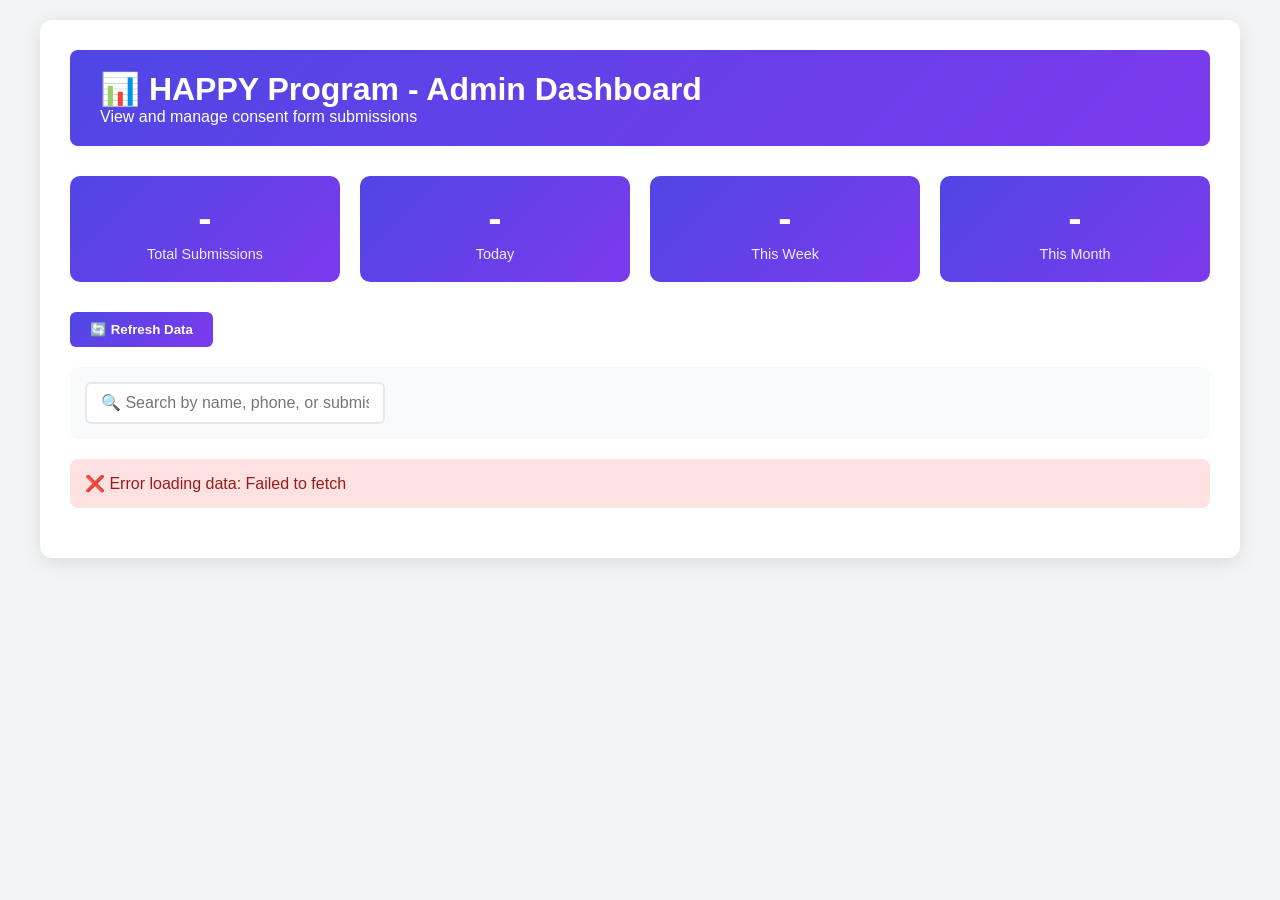
==== admin.html @ e745551a "Add admin dashboard HTML structure and styles" ====
<!DOCTYPE html>
<html lang="en">
<head>
  <meta charset="UTF-8">
  <meta name="viewport" content="width=device-width, initial-scale=1.0">
  <title>HAPPY Program - Admin Dashboard</title>
  <style>
    :root {
      --royal-blue: #4F46E5;
      --indigo-purple: #7C3AED;
      --gradient: linear-gradient(135deg, var(--royal-blue), var(--indigo-purple));
    }
    * { box-sizing: border-box; margin: 0; padding: 0; }
    body {
      font-family: -apple-system, BlinkMacSystemFont, 'Segoe UI', Roboto, sans-serif;
      background: #F3F4F6;
      padding: 20px;
    }
    .container {
      max-width: 1200px;
      margin: 0 auto;
      background: white;
      border-radius: 12px;
      box-shadow: 0 4px 20px rgba(0,0,0,0.1);
      padding: 30px;
    }
    .header {
      background: var(--gradient);
      color: white;
      padding: 20px 30px;
      border-radius: 8px;
      margin-bottom: 30px;
    }
    .stats {
      display: grid;
      grid-template-columns: repeat(auto-fit, minmax(200px, 1fr));
      gap: 20px;
      margin-bottom: 30px;
    }
    .stat-card {
      background: var(--gradient);
      color: white;
      padding: 20px;
      border-radius: 10px;
      text-align: center;
    }
    .stat-value {
      font-size: 2.5rem;
      font-weight: 700;
      margin-bottom: 5px;
    }
    .stat-label {
      font-size: 0.9rem;
      opacity: 0.9;
    }
    .filters {
      margin-bottom: 20px;
      padding: 15px;
      background: #F9FAFB;
      border-radius: 8px;
    }
    .filters input {
      padding: 10px 14px;
      border: 2px solid #E5E7EB;
      border-radius: 6px;
      font-size: 1rem;
      width: 300px;
      max-width: 100%;
    }
    table {
      width: 100%;
      border-collapse: collapse;
      margin-top: 20px;
    }
    th, td {
      padding: 12px;
      text-align: left;
      border-bottom: 1px solid #E5E7EB;
    }
    th {
      background: var(--gradient);
      color: white;
      font-weight: 600;
    }
    tr:hover {
      background: #F9FAFB;
    }
    .loading {
      text-align: center;
      padding: 40px;
      color: #6B7280;
    }
    .error {
      background: #FEE2E2;
      color: #991B1B;
      padding: 15px;
      border-radius: 8px;
      margin-bottom: 20px;
    }
    .refresh-btn {
      background: var(--gradient);
      color: white;
      border: none;
      padding: 10px 20px;
      border-radius: 6px;
      cursor: pointer;
      font-weight: 600;
      margin-bottom: 20px;
    }
    @media (max-width: 768px) {
      table { font-size: 0.85rem; }
      th, td { padding: 8px; }
      .filters input { width: 100%; }
    }
  </style>
</head>
<body>
  <div class="container">
    <div class="header">
      <h1>📊 HAPPY Program - Admin Dashboard</h1>
      <p>View and manage consent form submissions</p>
    </div>
    
    <div class="stats" id="stats">
      <div class="stat-card">
        <div class="stat-value" id="totalSubmissions">-</div>
        <div class="stat-label">Total Submissions</div>
      </div>
      <div class="stat-card">
        <div class="stat-value" id="todaySubmissions">-</div>
        <div class="stat-label">Today</div>
      </div>
      <div class="stat-card">
        <div class="stat-value" id="weekSubmissions">-</div>
        <div class="stat-label">This Week</div>
      </div>
      <div class="stat-card">
        <div class="stat-value" id="monthSubmissions">-</div>
        <div class="stat-label">This Month</div>
      </div>
    </div>
    
    <button class="refresh-btn" onclick="loadData()">🔄 Refresh Data</button>
    
    <div class="filters">
      <input type="text" id="searchInput" placeholder="🔍 Search by name, phone, or submission ID..." oninput="filterTable()">
    </div>
    
    <div id="content">
      <div class="loading">Loading data...</div>
    </div>
  </div>

  <script>
    const SCRIPT_URL = 'https://script.google.com/macros/s/AKfycbzjN1_lV0_aq9rEoROhJ275QPc1a6o7htxVhc8r4PyY0aXmJ-VNPxbiMi2WRLpo8zfeXA/exec';
    let allData = [];

    async function loadData() {
      try {
        // Load stats
        const statsRes = await fetch(`${SCRIPT_URL}?action=getStats`);
        const statsData = await statsRes.json();
        
        if (statsData.status === 'success') {
          document.getElementById('totalSubmissions').textContent = statsData.stats.total;
          document.getElementById('todaySubmissions').textContent = statsData.stats.today;
          document.getElementById('weekSubmissions').textContent = statsData.stats.thisWeek;
          document.getElementById('monthSubmissions').textContent = statsData.stats.thisMonth;
        }
        
        // Load submissions
        const res = await fetch(`${SCRIPT_URL}?action=getSubmissions`);
        const data = await res.json();
        
        if (data.status === 'success') {
          allData = data.data;
          renderTable(allData);
        } else {
          throw new Error(data.message);
        }
      } catch (err) {
        document.getElementById('content').innerHTML = `
          <div class="error">❌ Error loading data: ${err.message}</div>
        `;
      }
    }

    function renderTable(data) {
      if (data.length === 0) {
        document.getElementById('content').innerHTML = '<p style="text-align:center;padding:40px;color:#6B7280;">No submissions yet</p>';
        return;
      }
      
      const html = `
        <table>
          <thead>
            <tr>
              <th>Submission ID</th>
              <th>Timestamp</th>
              <th>Name</th>
              <th>Phone</th>
              <th>Email</th>
              <th>Consent</th>
              <th>Language</th>
            </tr>
          </thead>
          <tbody>
            ${data.map(row => `
              <tr>
                <td><strong>${row['Submission ID'] || 'N/A'}</strong></td>
                <td>${new Date(row['Timestamp']).toLocaleString()}</td>
                <td>${row['Full Name']}</td>
                <td>${row['Phone']}</td>
                <td>${row['Email'] || '-'}</td>
                <td>${row['Consent Given']}</td>
                <td>${row['Language'] || 'English'}</td>
              </tr>
            `).join('')}
          </tbody>
        </table>
      `;
      
      document.getElementById('content').innerHTML = html;
    }

    function filterTable() {
      const search = document.getElementById('searchInput').value.toLowerCase();
      const filtered = allData.filter(row => {
        return (
          (row['Full Name'] && row['Full Name'].toLowerCase().includes(search)) ||
          (row['Phone'] && row['Phone'].toLowerCase().includes(search)) ||
          (row['Submission ID'] && row['Submission ID'].toLowerCase().includes(search))
        );
      });
      renderTable(filtered);
    }

    // Load on page load
    loadData();
    
    // Auto-refresh every 60 seconds
    setInterval(loadData, 60000);
  </script>
</body>
</html>
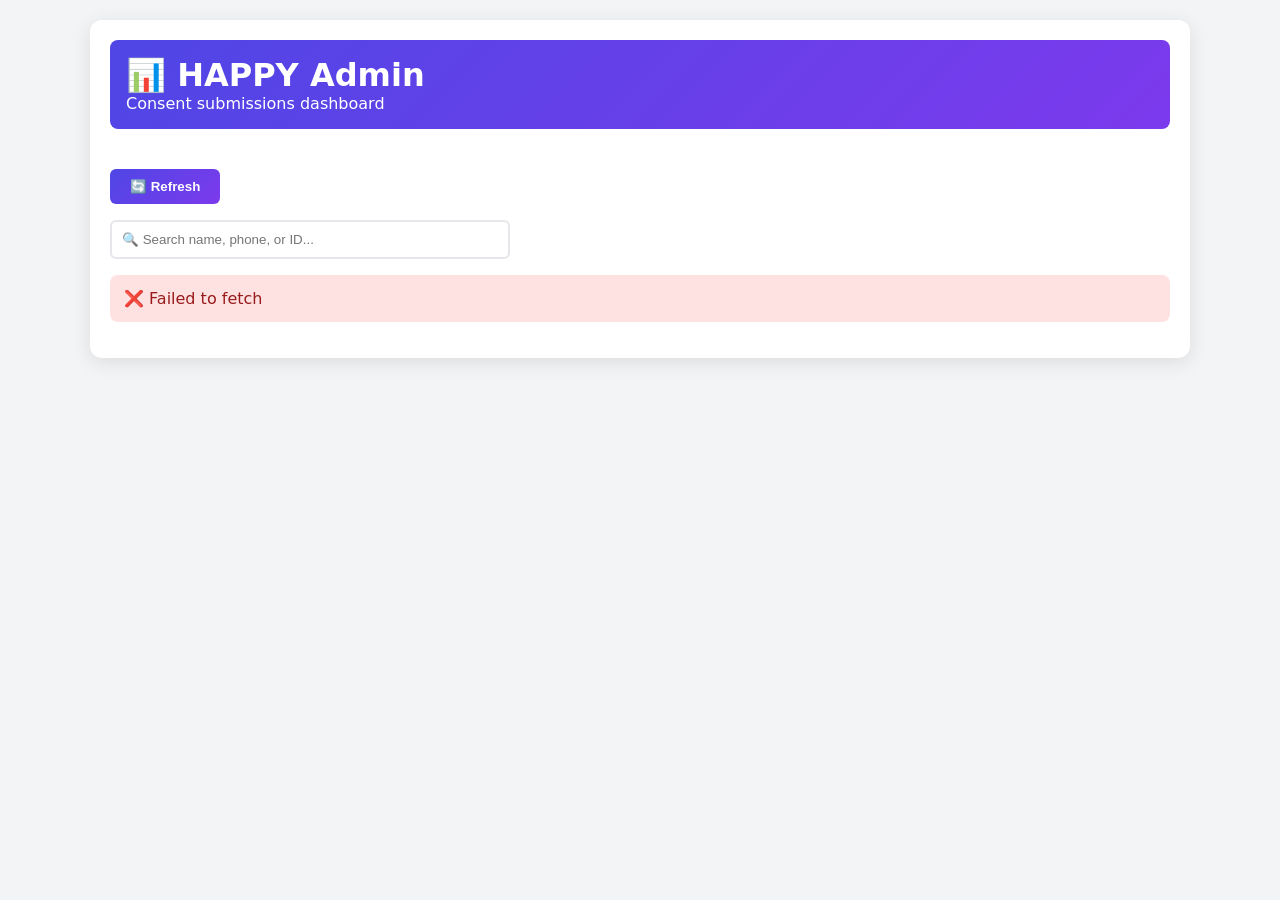
==== commit 85d8a5d6: "Refactor admin dashboard layout and functionality" ====
--- a/admin.html
+++ b/admin.html
@@ -3,243 +3,65 @@
 <head>
   <meta charset="UTF-8">
   <meta name="viewport" content="width=device-width, initial-scale=1.0">
-  <title>HAPPY Program - Admin Dashboard</title>
+  <title>HAPPY Admin Dashboard</title>
   <style>
-    :root {
-      --royal-blue: #4F46E5;
-      --indigo-purple: #7C3AED;
-      --gradient: linear-gradient(135deg, var(--royal-blue), var(--indigo-purple));
-    }
-    * { box-sizing: border-box; margin: 0; padding: 0; }
-    body {
-      font-family: -apple-system, BlinkMacSystemFont, 'Segoe UI', Roboto, sans-serif;
-      background: #F3F4F6;
-      padding: 20px;
-    }
-    .container {
-      max-width: 1200px;
-      margin: 0 auto;
-      background: white;
-      border-radius: 12px;
-      box-shadow: 0 4px 20px rgba(0,0,0,0.1);
-      padding: 30px;
-    }
-    .header {
-      background: var(--gradient);
-      color: white;
-      padding: 20px 30px;
-      border-radius: 8px;
-      margin-bottom: 30px;
-    }
-    .stats {
-      display: grid;
-      grid-template-columns: repeat(auto-fit, minmax(200px, 1fr));
-      gap: 20px;
-      margin-bottom: 30px;
-    }
-    .stat-card {
-      background: var(--gradient);
-      color: white;
-      padding: 20px;
-      border-radius: 10px;
-      text-align: center;
-    }
-    .stat-value {
-      font-size: 2.5rem;
-      font-weight: 700;
-      margin-bottom: 5px;
-    }
-    .stat-label {
-      font-size: 0.9rem;
-      opacity: 0.9;
-    }
-    .filters {
-      margin-bottom: 20px;
-      padding: 15px;
-      background: #F9FAFB;
-      border-radius: 8px;
-    }
-    .filters input {
-      padding: 10px 14px;
-      border: 2px solid #E5E7EB;
-      border-radius: 6px;
-      font-size: 1rem;
-      width: 300px;
-      max-width: 100%;
-    }
-    table {
-      width: 100%;
-      border-collapse: collapse;
-      margin-top: 20px;
-    }
-    th, td {
-      padding: 12px;
-      text-align: left;
-      border-bottom: 1px solid #E5E7EB;
-    }
-    th {
-      background: var(--gradient);
-      color: white;
-      font-weight: 600;
-    }
-    tr:hover {
-      background: #F9FAFB;
-    }
-    .loading {
-      text-align: center;
-      padding: 40px;
-      color: #6B7280;
-    }
-    .error {
-      background: #FEE2E2;
-      color: #991B1B;
-      padding: 15px;
-      border-radius: 8px;
-      margin-bottom: 20px;
-    }
-    .refresh-btn {
-      background: var(--gradient);
-      color: white;
-      border: none;
-      padding: 10px 20px;
-      border-radius: 6px;
-      cursor: pointer;
-      font-weight: 600;
-      margin-bottom: 20px;
-    }
-    @media (max-width: 768px) {
-      table { font-size: 0.85rem; }
-      th, td { padding: 8px; }
-      .filters input { width: 100%; }
-    }
+    :root{--g:linear-gradient(135deg,#4F46E5,#7C3AED)}
+    *{box-sizing:border-box;margin:0;padding:0}
+    body{font-family:system-ui,sans-serif;background:#F3F4F6;padding:20px}
+    .wrap{max-width:1100px;margin:0 auto;background:#fff;border-radius:12px;padding:20px;box-shadow:0 4px 20px rgba(0,0,0,.1)}
+    .head{background:var(--g);color:#fff;padding:16px;border-radius:8px;margin-bottom:20px}
+    .stats{display:grid;grid-template-columns:repeat(4,1fr);gap:12px;margin-bottom:20px}
+    .stat{background:var(--g);color:#fff;padding:14px;border-radius:8px;text-align:center}
+    .stat b{font-size:1.8rem}
+    .filters{margin-bottom:16px}
+    .filters input{padding:10px;border:2px solid #E5E7EB;border-radius:6px;width:100%;max-width:400px}
+    table{width:100%;border-collapse:collapse}
+    th,td{padding:10px;text-align:left;border-bottom:1px solid #E5E7EB}
+    th{background:var(--g);color:#fff;position:sticky;top:0}
+    tr:hover{background:#F9FAFB}
+    .loading{text-align:center;padding:40px;color:#6B7280}
+    .error{background:#FEE2E2;color:#991B1B;padding:14px;border-radius:8px;margin-bottom:16px}
+    .refresh{background:var(--g);color:#fff;border:none;padding:10px 20px;border-radius:6px;cursor:pointer;font-weight:600;margin-bottom:16px}
+    @media(max-width:768px){table{font-size:.85rem}th,td{padding:8px}.stats{grid-template-columns:repeat(2,1fr)}}
   </style>
 </head>
 <body>
-  <div class="container">
-    <div class="header">
-      <h1>📊 HAPPY Program - Admin Dashboard</h1>
-      <p>View and manage consent form submissions</p>
-    </div>
-    
-    <div class="stats" id="stats">
-      <div class="stat-card">
-        <div class="stat-value" id="totalSubmissions">-</div>
-        <div class="stat-label">Total Submissions</div>
-      </div>
-      <div class="stat-card">
-        <div class="stat-value" id="todaySubmissions">-</div>
-        <div class="stat-label">Today</div>
-      </div>
-      <div class="stat-card">
-        <div class="stat-value" id="weekSubmissions">-</div>
-        <div class="stat-label">This Week</div>
-      </div>
-      <div class="stat-card">
-        <div class="stat-value" id="monthSubmissions">-</div>
-        <div class="stat-label">This Month</div>
-      </div>
-    </div>
-    
-    <button class="refresh-btn" onclick="loadData()">🔄 Refresh Data</button>
-    
-    <div class="filters">
-      <input type="text" id="searchInput" placeholder="🔍 Search by name, phone, or submission ID..." oninput="filterTable()">
-    </div>
-    
-    <div id="content">
-      <div class="loading">Loading data...</div>
-    </div>
+  <div class="wrap">
+    <div class="head"><h1>📊 HAPPY Admin</h1><p>Consent submissions dashboard</p></div>
+    <div class="stats" id="stats"></div>
+    <button class="refresh" onclick="load()">🔄 Refresh</button>
+    <div class="filters"><input type="text" id="q" placeholder="🔍 Search name, phone, or ID..." oninput="filter()"></div>
+    <div id="out"></div>
   </div>
-
   <script>
-    const SCRIPT_URL = 'https://script.google.com/macros/s/AKfycbzjN1_lV0_aq9rEoROhJ275QPc1a6o7htxVhc8r4PyY0aXmJ-VNPxbiMi2WRLpo8zfeXA/exec';
-    let allData = [];
-
-    async function loadData() {
-      try {
-        // Load stats
-        const statsRes = await fetch(`${SCRIPT_URL}?action=getStats`);
-        const statsData = await statsRes.json();
-        
-        if (statsData.status === 'success') {
-          document.getElementById('totalSubmissions').textContent = statsData.stats.total;
-          document.getElementById('todaySubmissions').textContent = statsData.stats.today;
-          document.getElementById('weekSubmissions').textContent = statsData.stats.thisWeek;
-          document.getElementById('monthSubmissions').textContent = statsData.stats.thisMonth;
+    const API='https://script.google.com/macros/s/1yV1Y3YtsFFIZSYgV1pYh4YbVzXVhCVn8Fq7A6T_8j1_Gb5kTj6a8I5Fw/exec';
+    let data=[];
+    async function load(){
+      try{
+        const s=await fetch(API+'?action=getStats').then(r=>r.json());
+        if(s.status==='success'){
+          document.getElementById('stats').innerHTML=`
+            <div class="stat"><b>${s.stats.total}</b><div>Total</div></div>
+            <div class="stat"><b>${s.stats.today}</b><div>Today</div></div>
+            <div class="stat"><b>${s.stats.week}</b><div>Week</div></div>
+            <div class="stat"><b>${s.stats.month}</b><div>Month</div></div>`;
         }
-        
-        // Load submissions
-        const res = await fetch(`${SCRIPT_URL}?action=getSubmissions`);
-        const data = await res.json();
-        
-        if (data.status === 'success') {
-          allData = data.data;
-          renderTable(allData);
-        } else {
-          throw new Error(data.message);
-        }
-      } catch (err) {
-        document.getElementById('content').innerHTML = `
-          <div class="error">❌ Error loading data: ${err.message}</div>
-        `;
-      }
+        const r=await fetch(API+'?action=getSubmissions').then(r=>r.json());
+        if(r.status==='success'){data=r.data;render(data);}
+      }catch(e){document.getElementById('out').innerHTML=`<p class="error">❌ ${e.message}</p>`;}
     }
-
-    function renderTable(data) {
-      if (data.length === 0) {
-        document.getElementById('content').innerHTML = '<p style="text-align:center;padding:40px;color:#6B7280;">No submissions yet</p>';
-        return;
-      }
-      
-      const html = `
-        <table>
-          <thead>
-            <tr>
-              <th>Submission ID</th>
-              <th>Timestamp</th>
-              <th>Name</th>
-              <th>Phone</th>
-              <th>Email</th>
-              <th>Consent</th>
-              <th>Language</th>
-            </tr>
-          </thead>
-          <tbody>
-            ${data.map(row => `
-              <tr>
-                <td><strong>${row['Submission ID'] || 'N/A'}</strong></td>
-                <td>${new Date(row['Timestamp']).toLocaleString()}</td>
-                <td>${row['Full Name']}</td>
-                <td>${row['Phone']}</td>
-                <td>${row['Email'] || '-'}</td>
-                <td>${row['Consent Given']}</td>
-                <td>${row['Language'] || 'English'}</td>
-              </tr>
-            `).join('')}
-          </tbody>
-        </table>
-      `;
-      
-      document.getElementById('content').innerHTML = html;
+    function render(rows){
+      if(!rows.length){document.getElementById('out').innerHTML='<p class="loading">No submissions yet</p>';return;}
+      document.getElementById('out').innerHTML=`<table><thead><tr><th>ID</th><th>Time</th><th>Name</th><th>Phone</th><th>Email</th><th>Consent</th></tr></thead><tbody>
+        ${rows.map(r=>`<tr><td><b>${r['Submission ID']}</b></td><td>${new Date(r['Timestamp']).toLocaleString()}</td><td>${r['Full Name']}</td><td>${r['Phone']}</td><td>${r['Email']||'-'}</td><td>${r['Consent']}</td></tr>`).join('')}
+      </tbody></table>`;
     }
-
-    function filterTable() {
-      const search = document.getElementById('searchInput').value.toLowerCase();
-      const filtered = allData.filter(row => {
-        return (
-          (row['Full Name'] && row['Full Name'].toLowerCase().includes(search)) ||
-          (row['Phone'] && row['Phone'].toLowerCase().includes(search)) ||
-          (row['Submission ID'] && row['Submission ID'].toLowerCase().includes(search))
-        );
-      });
-      renderTable(filtered);
+    function filter(){
+      const q=document.getElementById('q').value.toLowerCase();
+      render(data.filter(r=>Object.values(r).some(v=>String(v).toLowerCase().includes(q))));
     }
-
-    // Load on page load
-    loadData();
-    
-    // Auto-refresh every 60 seconds
-    setInterval(loadData, 60000);
+    load();
+    setInterval(load,60000);
   </script>
 </body>
 </html>
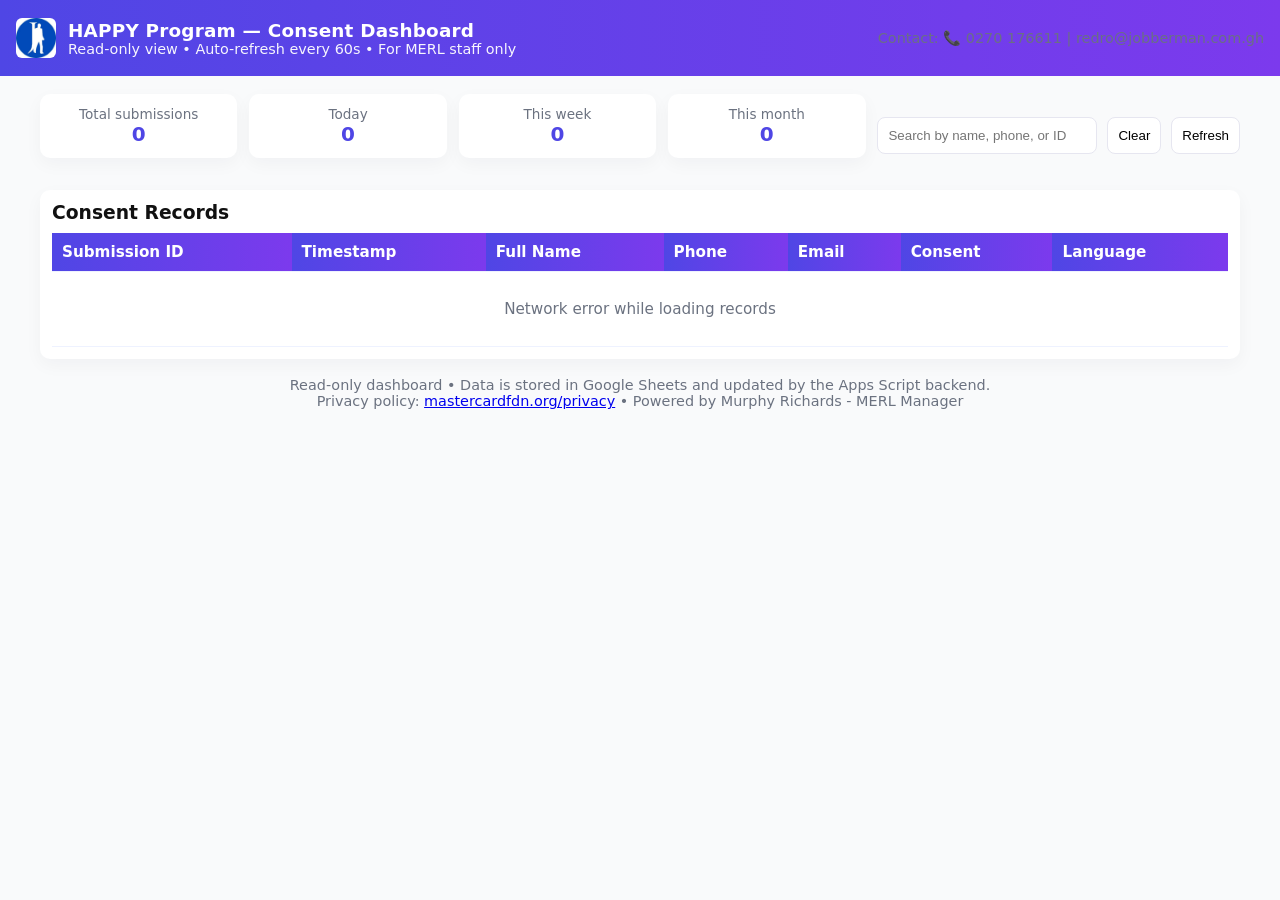
==== commit fbc258f5: "Revamp admin dashboard layout and metadata Updated the admin dashboard HTML structure and styles, in" ====
--- a/admin.html
+++ b/admin.html
@@ -1,67 +1,279 @@
 <!DOCTYPE html>
 <html lang="en">
 <head>
-  <meta charset="UTF-8">
-  <meta name="viewport" content="width=device-width, initial-scale=1.0">
-  <title>HAPPY Admin Dashboard</title>
+  <meta charset="utf-8" />
+  <title>HAPPY Program Consent Dashboard</title>
+  <meta name="viewport" content="width=device-width,initial-scale=1" />
+  <meta name="description" content="MERL dashboard for viewing HAPPY Program consent records" />
   <style>
-    :root{--g:linear-gradient(135deg,#4F46E5,#7C3AED)}
-    *{box-sizing:border-box;margin:0;padding:0}
-    body{font-family:system-ui,sans-serif;background:#F3F4F6;padding:20px}
-    .wrap{max-width:1100px;margin:0 auto;background:#fff;border-radius:12px;padding:20px;box-shadow:0 4px 20px rgba(0,0,0,.1)}
-    .head{background:var(--g);color:#fff;padding:16px;border-radius:8px;margin-bottom:20px}
-    .stats{display:grid;grid-template-columns:repeat(4,1fr);gap:12px;margin-bottom:20px}
-    .stat{background:var(--g);color:#fff;padding:14px;border-radius:8px;text-align:center}
-    .stat b{font-size:1.8rem}
-    .filters{margin-bottom:16px}
-    .filters input{padding:10px;border:2px solid #E5E7EB;border-radius:6px;width:100%;max-width:400px}
-    table{width:100%;border-collapse:collapse}
-    th,td{padding:10px;text-align:left;border-bottom:1px solid #E5E7EB}
-    th{background:var(--g);color:#fff;position:sticky;top:0}
-    tr:hover{background:#F9FAFB}
-    .loading{text-align:center;padding:40px;color:#6B7280}
-    .error{background:#FEE2E2;color:#991B1B;padding:14px;border-radius:8px;margin-bottom:16px}
-    .refresh{background:var(--g);color:#fff;border:none;padding:10px 20px;border-radius:6px;cursor:pointer;font-weight:600;margin-bottom:16px}
-    @media(max-width:768px){table{font-size:.85rem}th,td{padding:8px}.stats{grid-template-columns:repeat(2,1fr)}}
+    :root{
+      --brand-1:#4F46E5;
+      --brand-2:#7C3AED;
+      --bg:#f9fafb;
+      --card:#ffffff;
+      --muted:#6b7280;
+      --radius:10px;
+      --gap:12px;
+      --max-width:1200px;
+    }
+    html,body{height:100%;margin:0;font-family:Inter,system-ui,-apple-system,Segoe UI,Roboto,"Helvetica Neue",Arial;color:#111;background:var(--bg);}
+    header{background:linear-gradient(90deg,var(--brand-1),var(--brand-2));color:#fff;padding:18px 16px;display:flex;align-items:center;gap:12px;flex-wrap:wrap;justify-content:space-between}
+    header h1{margin:0;font-size:1.15rem;letter-spacing:0.2px}
+    header .meta{font-size:0.9rem;opacity:0.95}
+    main{max-width:var(--max-width);margin:18px auto;padding:0 16px}
+    .top-row{display:flex;gap:var(--gap);flex-wrap:wrap;align-items:center;margin-bottom:14px}
+    .stats{display:flex;gap:12px;width:100%;flex-wrap:wrap}
+    .stat{flex:1;min-width:140px;background:var(--card);padding:14px;border-radius:var(--radius);box-shadow:0 6px 18px rgba(15,23,42,0.06);text-align:center}
+    .stat h2{margin:0;font-size:1.25rem;color:var(--brand-1)}
+    .controls{display:flex;gap:10px;align-items:center}
+    #search{padding:10px;border-radius:8px;border:1px solid #e6e6f0;min-width:220px}
+    #refreshBtn, #clearFilter{background:#fff;border:1px solid #e6e6f0;padding:10px;border-radius:8px;cursor:pointer}
+    .card{background:var(--card);border-radius:var(--radius);padding:12px;box-shadow:0 6px 18px rgba(15,23,42,0.04);margin-bottom:18px}
+    table{width:100%;border-collapse:collapse;font-size:0.95rem}
+    thead th{background:linear-gradient(90deg,var(--brand-1),var(--brand-2));color:#fff;padding:10px;text-align:left;position:sticky;top:0}
+    th,td{padding:10px;border-bottom:1px solid #eef2ff}
+    tbody tr:hover{background:#fbfbff}
+    .small{font-size:0.85rem;color:var(--muted)}
+    .pill{display:inline-block;padding:6px 10px;border-radius:999px;background:#eef2ff;color:var(--brand-1);font-weight:600}
+    .empty{padding:28px;text-align:center;color:var(--muted)}
+    .footer{max-width:var(--max-width);margin:18px auto;padding:0 16px;color:var(--muted);font-size:0.9rem;text-align:center}
+    @media (max-width:720px){
+      thead th, td{font-size:0.85rem;padding:8px}
+      header{padding:12px}
+      .stat h2{font-size:1rem}
+      #search{min-width:140px}
+    }
   </style>
 </head>
 <body>
-  <div class="wrap">
-    <div class="head"><h1>📊 HAPPY Admin</h1><p>Consent submissions dashboard</p></div>
-    <div class="stats" id="stats"></div>
-    <button class="refresh" onclick="load()">🔄 Refresh</button>
-    <div class="filters"><input type="text" id="q" placeholder="🔍 Search name, phone, or ID..." oninput="filter()"></div>
-    <div id="out"></div>
+  <header>
+    <div style="display:flex;align-items:center;gap:12px">
+      <img src="icon-192.png" alt="Jobberman Ghana" style="height:40px;width:40px;border-radius:6px;object-fit:cover" onerror="this.style.display='none'">
+      <div>
+        <h1>HAPPY Program — Consent Dashboard</h1>
+        <div class="meta">Read-only view • Auto-refresh every 60s • For MERL staff only</div>
+      </div>
+    </div>
+
+    <div style="display:flex;gap:10px;align-items:center">
+      <div class="meta small">Contact: 📞 0270 176611 | redro@jobberman.com.gh</div>
+    </div>
+  </header>
+
+  <main>
+    <div class="top-row">
+      <div class="stats" aria-hidden="false" style="flex:1">
+        <div class="stat card" title="Total submissions">
+          <div class="small">Total submissions</div>
+          <h2 id="total">0</h2>
+        </div>
+        <div class="stat card" title="Submitted today">
+          <div class="small">Today</div>
+          <h2 id="today">0</h2>
+        </div>
+        <div class="stat card" title="Submitted this week">
+          <div class="small">This week</div>
+          <h2 id="week">0</h2>
+        </div>
+        <div class="stat card" title="Submitted this month">
+          <div class="small">This month</div>
+          <h2 id="month">0</h2>
+        </div>
+      </div>
+
+      <div class="controls" style="margin-left:auto">
+        <input id="search" type="search" placeholder="Search by name, phone, or ID" aria-label="Search records">
+        <button id="clearFilter" title="Clear search">Clear</button>
+        <button id="refreshBtn" title="Refresh now">Refresh</button>
+      </div>
+    </div>
+
+    <section class="card" aria-labelledby="recordsHeading">
+      <h3 id="recordsHeading" style="margin:0 0 10px 0">Consent Records</h3>
+      <div id="tableWrap" style="overflow:auto;max-height:60vh">
+        <table id="recordsTable" role="table" aria-describedby="recordsHeading">
+          <thead>
+            <tr>
+              <th data-key="Submission ID">Submission ID</th>
+              <th data-key="Timestamp">Timestamp</th>
+              <th data-key="Full Name">Full Name</th>
+              <th data-key="Phone">Phone</th>
+              <th data-key="Email">Email</th>
+              <th data-key="Consent">Consent</th>
+              <th data-key="Language">Language</th>
+            </tr>
+          </thead>
+          <tbody id="recordsBody">
+            <tr><td colspan="7" class="empty">Loading records…</td></tr>
+          </tbody>
+        </table>
+      </div>
+    </section>
+  </main>
+
+  <div class="footer">
+    Read-only dashboard • Data is stored in Google Sheets and updated by the Apps Script backend.<br>
+    Privacy policy: <a href="https://mastercardfdn.org/privacy" target="_blank" rel="noopener">mastercardfdn.org/privacy</a> • Powered by Murphy Richards - MERL Manager
   </div>
+
   <script>
-    const API='https://script.google.com/macros/s/1yV1Y3YtsFFIZSYgV1pYh4YbVzXVhCVn8Fq7A6T_8j1_Gb5kTj6a8I5Fw/exec';
-    let data=[];
-    async function load(){
-      try{
-        const s=await fetch(API+'?action=getStats').then(r=>r.json());
-        if(s.status==='success'){
-          document.getElementById('stats').innerHTML=`
-            <div class="stat"><b>${s.stats.total}</b><div>Total</div></div>
-            <div class="stat"><b>${s.stats.today}</b><div>Today</div></div>
-            <div class="stat"><b>${s.stats.week}</b><div>Week</div></div>
-            <div class="stat"><b>${s.stats.month}</b><div>Month</div></div>`;
+    // Configuration
+    const BACKEND_BASE = 'https://script.google.com/macros/s/1yV1Y3YtsFFIZSYgV1pYh4YbVzXVhCVn8Fq7A6T_8j1_Gb5kTj6a8I5Fw/exec';
+    const REFRESH_INTERVAL_MS = 60_000;
+
+    // State
+    let submissions = [];
+    let refreshTimer = null;
+
+    // Elements
+    const totalEl = document.getElementById('total');
+    const todayEl = document.getElementById('today');
+    const weekEl = document.getElementById('week');
+    const monthEl = document.getElementById('month');
+    const recordsBody = document.getElementById('recordsBody');
+    const searchInput = document.getElementById('search');
+    const refreshBtn = document.getElementById('refreshBtn');
+    const clearFilterBtn = document.getElementById('clearFilter');
+
+    // Fetch stats and submissions
+    async function fetchStats() {
+      try {
+        const res = await fetch(`${BACKEND_BASE}?action=getStats`, {cache:'no-store'});
+        if (!res.ok) throw new Error('Failed to fetch stats');
+        const json = await res.json();
+        if (json.status === 'success' && json.stats) {
+          totalEl.textContent = json.stats.total ?? 0;
+          todayEl.textContent = json.stats.today ?? 0;
+          weekEl.textContent = json.stats.week ?? 0;
+          monthEl.textContent = json.stats.month ?? 0;
         }
-        const r=await fetch(API+'?action=getSubmissions').then(r=>r.json());
-        if(r.status==='success'){data=r.data;render(data);}
-      }catch(e){document.getElementById('out').innerHTML=`<p class="error">❌ ${e.message}</p>`;}
-    }
-    function render(rows){
-      if(!rows.length){document.getElementById('out').innerHTML='<p class="loading">No submissions yet</p>';return;}
-      document.getElementById('out').innerHTML=`<table><thead><tr><th>ID</th><th>Time</th><th>Name</th><th>Phone</th><th>Email</th><th>Consent</th></tr></thead><tbody>
-        ${rows.map(r=>`<tr><td><b>${r['Submission ID']}</b></td><td>${new Date(r['Timestamp']).toLocaleString()}</td><td>${r['Full Name']}</td><td>${r['Phone']}</td><td>${r['Email']||'-'}</td><td>${r['Consent']}</td></tr>`).join('')}
-      </tbody></table>`;
-    }
-    function filter(){
-      const q=document.getElementById('q').value.toLowerCase();
-      render(data.filter(r=>Object.values(r).some(v=>String(v).toLowerCase().includes(q))));
-    }
-    load();
-    setInterval(load,60000);
+      } catch (err) {
+        console.warn('Stats error', err);
+      }
+    }
+
+    async function fetchSubmissions() {
+      try {
+        const res = await fetch(`${BACKEND_BASE}?action=getSubmissions`, {cache:'no-store'});
+        if (!res.ok) throw new Error('Failed to fetch submissions');
+        const json = await res.json();
+        if (json.status === 'success' && Array.isArray(json.data)) {
+          submissions = json.data.map(normalizeRow);
+          renderTable(submissions);
+        } else {
+          renderEmpty('No records found');
+        }
+      } catch (err) {
+        console.error('Submissions fetch error', err);
+        renderEmpty('Network error while loading records');
+      }
+    }
+
+    // Normalize row object keys to expected columns
+    function normalizeRow(row) {
+      // Some deployments store headers exactly as in the sheet; handle both string keys and index-based rows
+      // Expected header names: Submission ID, Timestamp, Full Name, Phone, Email, Consent, Language, Program, Signature URL
+      const normalized = {
+        id: row['Submission ID'] ?? row['SubmissionId'] ?? row['SubmissionID'] ?? row['Submission Id'] ?? row['SubmissionID'] ?? row['SubmissionID'] ?? row[0] ?? '',
+        timestamp: row['Timestamp'] ?? row[1] ?? '',
+        name: row['Full Name'] ?? row['FullName'] ?? row['Name'] ?? row[2] ?? '',
+        phone: row['Phone'] ?? row[3] ?? '',
+        email: row['Email'] ?? row[4] ?? '',
+        consent: row['Consent'] ?? row[5] ?? '',
+        language: row['Language'] ?? row[6] ?? ''
+      };
+      // Ensure timestamp is readable
+      try {
+        const d = new Date(normalized.timestamp);
+        normalized.timestamp = isNaN(d.getTime()) ? String(normalized.timestamp) : d.toLocaleString();
+      } catch (e) { /* keep original */ }
+      return normalized;
+    }
+
+    // Render table with optional filter
+    function renderTable(data) {
+      const q = (searchInput.value || '').trim().toLowerCase();
+      const filtered = q ? data.filter(r => {
+        return (r.name || '').toLowerCase().includes(q) ||
+               (r.phone || '').toLowerCase().includes(q) ||
+               (r.id || '').toLowerCase().includes(q);
+      }) : data;
+
+      if (!filtered.length) {
+        renderEmpty('No matching records');
+        return;
+      }
+
+      // Build rows
+      const rows = filtered.map(r => {
+        return `<tr>
+          <td><span class="pill">${escapeHtml(r.id)}</span></td>
+          <td class="small">${escapeHtml(r.timestamp)}</td>
+          <td>${escapeHtml(r.name)}</td>
+          <td>${escapeHtml(r.phone)}</td>
+          <td>${escapeHtml(r.email)}</td>
+          <td>${escapeHtml(r.consent)}</td>
+          <td>${escapeHtml(r.language)}</td>
+        </tr>`;
+      }).join('');
+      recordsBody.innerHTML = rows;
+    }
+
+    function renderEmpty(message) {
+      recordsBody.innerHTML = `<tr><td colspan="7" class="empty">${escapeHtml(message)}</td></tr>`;
+    }
+
+    // Utilities
+    function escapeHtml(s) {
+      if (s === null || s === undefined) return '';
+      return String(s).replace(/[&<>"']/g, c => ({'&':'&amp;','<':'&lt;','>':'&gt;','"':'&quot;',"'":'&#39;'}[c]));
+    }
+
+    // Debounce search
+    let searchTimer = null;
+    searchInput.addEventListener('input', () => {
+      clearTimeout(searchTimer);
+      searchTimer = setTimeout(() => renderTable(submissions), 250);
+    });
+
+    clearFilterBtn.addEventListener('click', () => {
+      searchInput.value = '';
+      renderTable(submissions);
+    });
+
+    refreshBtn.addEventListener('click', () => manualRefresh());
+
+    async function manualRefresh() {
+      refreshBtn.disabled = true;
+      refreshBtn.textContent = 'Refreshing…';
+      await Promise.all([fetchStats(), fetchSubmissions()]);
+      refreshBtn.textContent = 'Refresh';
+      refreshBtn.disabled = false;
+    }
+
+    // Auto-refresh loop
+    function startAutoRefresh() {
+      if (refreshTimer) clearInterval(refreshTimer);
+      refreshTimer = setInterval(() => {
+        fetchStats();
+        fetchSubmissions();
+      }, REFRESH_INTERVAL_MS);
+    }
+
+    // Initial load
+    (async function init(){
+      renderEmpty('Loading records…');
+      await Promise.all([fetchStats(), fetchSubmissions()]);
+      startAutoRefresh();
+    })();
+
+    // Accessibility: keyboard shortcut "f" focuses search
+    window.addEventListener('keydown', (e) => {
+      if (e.key === 'f' && !e.metaKey && !e.ctrlKey && !e.altKey) {
+        e.preventDefault();
+        searchInput.focus();
+      }
+    });
   </script>
 </body>
 </html>
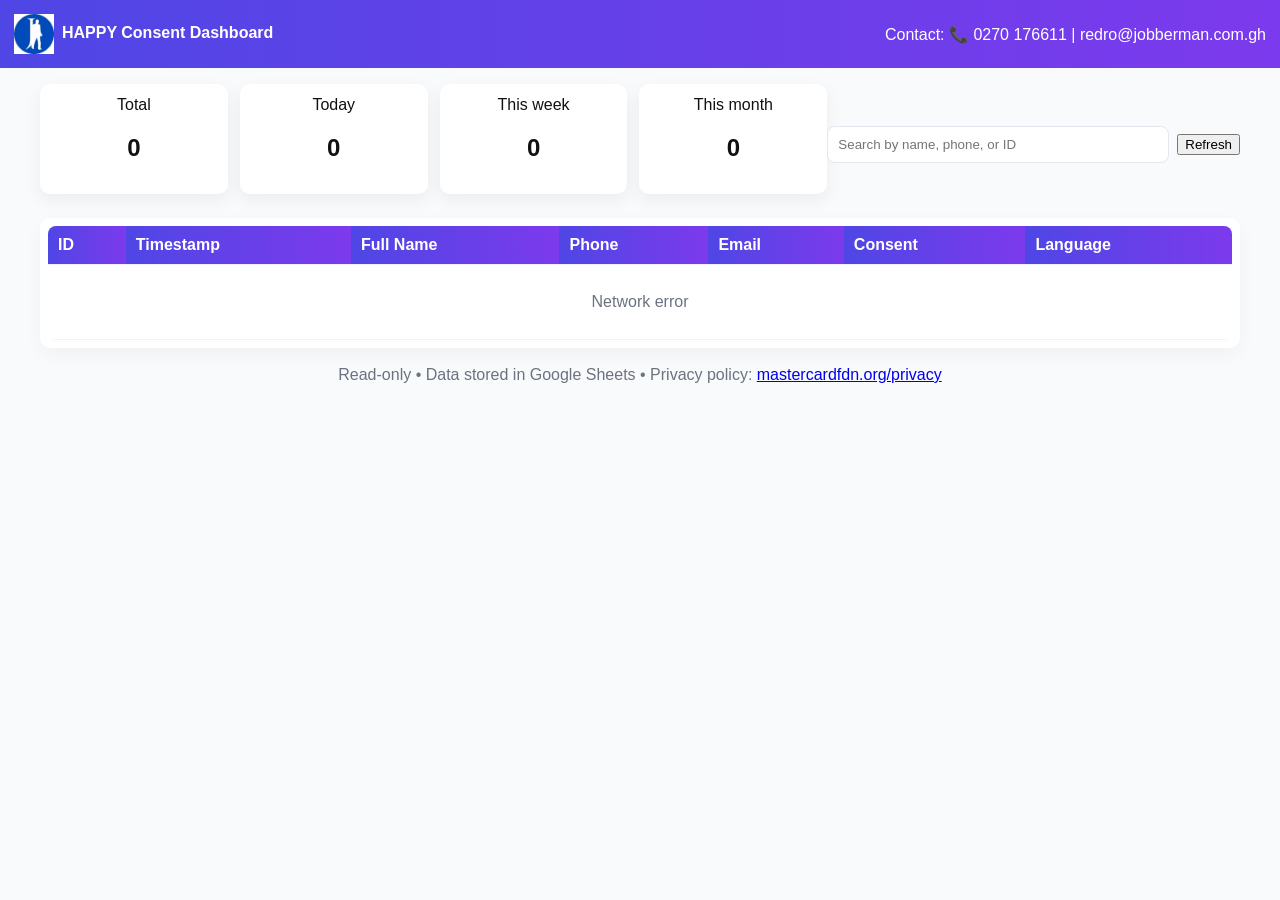
==== commit 18429bbe: "Refactor admin.html for improved layout and styling Refactor HTML structure and update styles for th" ====
--- a/admin.html
+++ b/admin.html
@@ -1,279 +1,135 @@
-<!DOCTYPE html>
+<!doctype html>
 <html lang="en">
 <head>
-  <meta charset="utf-8" />
-  <title>HAPPY Program Consent Dashboard</title>
-  <meta name="viewport" content="width=device-width,initial-scale=1" />
-  <meta name="description" content="MERL dashboard for viewing HAPPY Program consent records" />
+  <meta charset="utf-8">
+  <title>HAPPY Consent Dashboard</title>
+  <meta name="viewport" content="width=device-width,initial-scale=1">
   <style>
-    :root{
-      --brand-1:#4F46E5;
-      --brand-2:#7C3AED;
-      --bg:#f9fafb;
-      --card:#ffffff;
-      --muted:#6b7280;
-      --radius:10px;
-      --gap:12px;
-      --max-width:1200px;
-    }
-    html,body{height:100%;margin:0;font-family:Inter,system-ui,-apple-system,Segoe UI,Roboto,"Helvetica Neue",Arial;color:#111;background:var(--bg);}
-    header{background:linear-gradient(90deg,var(--brand-1),var(--brand-2));color:#fff;padding:18px 16px;display:flex;align-items:center;gap:12px;flex-wrap:wrap;justify-content:space-between}
-    header h1{margin:0;font-size:1.15rem;letter-spacing:0.2px}
-    header .meta{font-size:0.9rem;opacity:0.95}
-    main{max-width:var(--max-width);margin:18px auto;padding:0 16px}
-    .top-row{display:flex;gap:var(--gap);flex-wrap:wrap;align-items:center;margin-bottom:14px}
-    .stats{display:flex;gap:12px;width:100%;flex-wrap:wrap}
-    .stat{flex:1;min-width:140px;background:var(--card);padding:14px;border-radius:var(--radius);box-shadow:0 6px 18px rgba(15,23,42,0.06);text-align:center}
-    .stat h2{margin:0;font-size:1.25rem;color:var(--brand-1)}
-    .controls{display:flex;gap:10px;align-items:center}
-    #search{padding:10px;border-radius:8px;border:1px solid #e6e6f0;min-width:220px}
-    #refreshBtn, #clearFilter{background:#fff;border:1px solid #e6e6f0;padding:10px;border-radius:8px;cursor:pointer}
-    .card{background:var(--card);border-radius:var(--radius);padding:12px;box-shadow:0 6px 18px rgba(15,23,42,0.04);margin-bottom:18px}
-    table{width:100%;border-collapse:collapse;font-size:0.95rem}
-    thead th{background:linear-gradient(90deg,var(--brand-1),var(--brand-2));color:#fff;padding:10px;text-align:left;position:sticky;top:0}
-    th,td{padding:10px;border-bottom:1px solid #eef2ff}
-    tbody tr:hover{background:#fbfbff}
-    .small{font-size:0.85rem;color:var(--muted)}
-    .pill{display:inline-block;padding:6px 10px;border-radius:999px;background:#eef2ff;color:var(--brand-1);font-weight:600}
-    .empty{padding:28px;text-align:center;color:var(--muted)}
-    .footer{max-width:var(--max-width);margin:18px auto;padding:0 16px;color:var(--muted);font-size:0.9rem;text-align:center}
-    @media (max-width:720px){
-      thead th, td{font-size:0.85rem;padding:8px}
-      header{padding:12px}
-      .stat h2{font-size:1rem}
-      #search{min-width:140px}
-    }
+    :root{--brand1:#4F46E5;--brand2:#7C3AED;--bg:#f9fafb}
+    body{margin:0;font-family:Inter,Arial;background:var(--bg);color:#111}
+    header{background:linear-gradient(90deg,var(--brand1),var(--brand2));color:#fff;padding:14px}
+    main{max-width:1200px;margin:16px auto;padding:0 12px}
+    .stats{display:flex;gap:12px;flex-wrap:wrap;margin-bottom:12px}
+    .stat{flex:1;min-width:140px;background:#fff;padding:12px;border-radius:10px;box-shadow:0 6px 18px rgba(15,23,42,0.06);text-align:center}
+    #search{padding:10px;border-radius:8px;border:1px solid #e6e6f0;width:320px}
+    table{width:100%;border-collapse:collapse;background:#fff;border-radius:8px;overflow:hidden}
+    th,td{padding:10px;border-bottom:1px solid #eef2ff;text-align:left}
+    thead th{background:linear-gradient(90deg,var(--brand1),var(--brand2));color:#fff;position:sticky;top:0}
+    .empty{padding:28px;text-align:center;color:#6b7280}
+    footer{margin:18px auto;text-align:center;color:#6b7280}
   </style>
 </head>
 <body>
   <header>
-    <div style="display:flex;align-items:center;gap:12px">
-      <img src="icon-192.png" alt="Jobberman Ghana" style="height:40px;width:40px;border-radius:6px;object-fit:cover" onerror="this.style.display='none'">
-      <div>
-        <h1>HAPPY Program — Consent Dashboard</h1>
-        <div class="meta">Read-only view • Auto-refresh every 60s • For MERL staff only</div>
-      </div>
-    </div>
-
-    <div style="display:flex;gap:10px;align-items:center">
-      <div class="meta small">Contact: 📞 0270 176611 | redro@jobberman.com.gh</div>
+    <div style="display:flex;align-items:center;justify-content:space-between">
+      <div><img src="icon-192.png" alt="" style="height:40px;vertical-align:middle" onerror="this.style.display='none'"><strong style="margin-left:8px">HAPPY Consent Dashboard</strong></div>
+      <div style="color:#fff">Contact: 📞 0270 176611 | redro@jobberman.com.gh</div>
     </div>
   </header>
 
   <main>
-    <div class="top-row">
-      <div class="stats" aria-hidden="false" style="flex:1">
-        <div class="stat card" title="Total submissions">
-          <div class="small">Total submissions</div>
-          <h2 id="total">0</h2>
-        </div>
-        <div class="stat card" title="Submitted today">
-          <div class="small">Today</div>
-          <h2 id="today">0</h2>
-        </div>
-        <div class="stat card" title="Submitted this week">
-          <div class="small">This week</div>
-          <h2 id="week">0</h2>
-        </div>
-        <div class="stat card" title="Submitted this month">
-          <div class="small">This month</div>
-          <h2 id="month">0</h2>
-        </div>
+    <div style="display:flex;justify-content:space-between;align-items:center;margin-bottom:12px">
+      <div class="stats" style="flex:1">
+        <div class="stat"><div class="small">Total</div><h2 id="total">0</h2></div>
+        <div class="stat"><div class="small">Today</div><h2 id="today">0</h2></div>
+        <div class="stat"><div class="small">This week</div><h2 id="week">0</h2></div>
+        <div class="stat"><div class="small">This month</div><h2 id="month">0</h2></div>
       </div>
-
-      <div class="controls" style="margin-left:auto">
-        <input id="search" type="search" placeholder="Search by name, phone, or ID" aria-label="Search records">
-        <button id="clearFilter" title="Clear search">Clear</button>
-        <button id="refreshBtn" title="Refresh now">Refresh</button>
+      <div style="display:flex;gap:8px;align-items:center">
+        <input id="search" placeholder="Search by name, phone, or ID">
+        <button id="refresh">Refresh</button>
       </div>
     </div>
 
-    <section class="card" aria-labelledby="recordsHeading">
-      <h3 id="recordsHeading" style="margin:0 0 10px 0">Consent Records</h3>
-      <div id="tableWrap" style="overflow:auto;max-height:60vh">
-        <table id="recordsTable" role="table" aria-describedby="recordsHeading">
-          <thead>
-            <tr>
-              <th data-key="Submission ID">Submission ID</th>
-              <th data-key="Timestamp">Timestamp</th>
-              <th data-key="Full Name">Full Name</th>
-              <th data-key="Phone">Phone</th>
-              <th data-key="Email">Email</th>
-              <th data-key="Consent">Consent</th>
-              <th data-key="Language">Language</th>
-            </tr>
-          </thead>
-          <tbody id="recordsBody">
-            <tr><td colspan="7" class="empty">Loading records…</td></tr>
-          </tbody>
+    <div style="background:#fff;border-radius:10px;padding:8px;box-shadow:0 6px 18px rgba(15,23,42,0.04)">
+      <div style="overflow:auto;max-height:62vh">
+        <table aria-label="Consent records">
+          <thead><tr><th>ID</th><th>Timestamp</th><th>Full Name</th><th>Phone</th><th>Email</th><th>Consent</th><th>Language</th></tr></thead>
+          <tbody id="tbody"><tr><td colspan="7" class="empty">Loading…</td></tr></tbody>
         </table>
       </div>
-    </section>
+    </div>
   </main>
 
-  <div class="footer">
-    Read-only dashboard • Data is stored in Google Sheets and updated by the Apps Script backend.<br>
-    Privacy policy: <a href="https://mastercardfdn.org/privacy" target="_blank" rel="noopener">mastercardfdn.org/privacy</a> • Powered by Murphy Richards - MERL Manager
-  </div>
+  <footer>Read-only • Data stored in Google Sheets • Privacy policy: <a href="https://mastercardfdn.org/privacy" target="_blank">mastercardfdn.org/privacy</a></footer>
 
-  <script>
-    // Configuration
-    const BACKEND_BASE = 'https://script.google.com/macros/s/1yV1Y3YtsFFIZSYgV1pYh4YbVzXVhCVn8Fq7A6T_8j1_Gb5kTj6a8I5Fw/exec';
-    const REFRESH_INTERVAL_MS = 60_000;
+<script>
+const BACKEND = 'https://script.google.com/macros/s/AKfycbwAg-ji8eLfFLlX5v6wUrTRInavhhTPbExQSqIeXDwKdct53ekRKbdcyEiUQ-W5OWFfmA/exec';
+const REFRESH_MS = 60000;
+let submissions = [];
 
-    // State
-    let submissions = [];
-    let refreshTimer = null;
+const totalEl = document.getElementById('total');
+const todayEl = document.getElementById('today');
+const weekEl = document.getElementById('week');
+const monthEl = document.getElementById('month');
+const tbody = document.getElementById('tbody');
+const search = document.getElementById('search');
+const refreshBtn = document.getElementById('refresh');
 
-    // Elements
-    const totalEl = document.getElementById('total');
-    const todayEl = document.getElementById('today');
-    const weekEl = document.getElementById('week');
-    const monthEl = document.getElementById('month');
-    const recordsBody = document.getElementById('recordsBody');
-    const searchInput = document.getElementById('search');
-    const refreshBtn = document.getElementById('refreshBtn');
-    const clearFilterBtn = document.getElementById('clearFilter');
+async function fetchStats() {
+  try {
+    const r = await fetch(`${BACKEND}?action=getStats`, {cache:'no-store'});
+    const j = await r.json();
+    if (j.status === 'success') {
+      totalEl.textContent = j.stats.total || 0;
+      todayEl.textContent = j.stats.today || 0;
+      weekEl.textContent = j.stats.week || 0;
+      monthEl.textContent = j.stats.month || 0;
+    }
+  } catch (e) { console.warn('Stats error', e); }
+}
 
-    // Fetch stats and submissions
-    async function fetchStats() {
-      try {
-        const res = await fetch(`${BACKEND_BASE}?action=getStats`, {cache:'no-store'});
-        if (!res.ok) throw new Error('Failed to fetch stats');
-        const json = await res.json();
-        if (json.status === 'success' && json.stats) {
-          totalEl.textContent = json.stats.total ?? 0;
-          todayEl.textContent = json.stats.today ?? 0;
-          weekEl.textContent = json.stats.week ?? 0;
-          monthEl.textContent = json.stats.month ?? 0;
-        }
-      } catch (err) {
-        console.warn('Stats error', err);
-      }
+async function fetchSubmissions() {
+  try {
+    const r = await fetch(`${BACKEND}?action=getSubmissions`, {cache:'no-store'});
+    const j = await r.json();
+    if (j.status === 'success' && Array.isArray(j.data)) {
+      submissions = j.data.map(normalize);
+      render();
+    } else {
+      tbody.innerHTML = `<tr><td colspan="7" class="empty">No records</td></tr>`;
     }
+  } catch (e) {
+    console.error('Fetch error', e);
+    tbody.innerHTML = `<tr><td colspan="7" class="empty">Network error</td></tr>`;
+  }
+}
 
-    async function fetchSubmissions() {
-      try {
-        const res = await fetch(`${BACKEND_BASE}?action=getSubmissions`, {cache:'no-store'});
-        if (!res.ok) throw new Error('Failed to fetch submissions');
-        const json = await res.json();
-        if (json.status === 'success' && Array.isArray(json.data)) {
-          submissions = json.data.map(normalizeRow);
-          renderTable(submissions);
-        } else {
-          renderEmpty('No records found');
-        }
-      } catch (err) {
-        console.error('Submissions fetch error', err);
-        renderEmpty('Network error while loading records');
-      }
-    }
+function normalize(row) {
+  return {
+    id: row['Submission ID'] || row['SubmissionId'] || row[0] || '',
+    timestamp: (row['Timestamp'] || row[1] || '').toString(),
+    name: row['Full Name'] || row['FullName'] || row[2] || '',
+    phone: row['Phone'] || row[3] || '',
+    email: row['Email'] || row[4] || '',
+    consent: row['Consent'] || row[5] || '',
+    language: row['Language'] || row[6] || ''
+  };
+}
 
-    // Normalize row object keys to expected columns
-    function normalizeRow(row) {
-      // Some deployments store headers exactly as in the sheet; handle both string keys and index-based rows
-      // Expected header names: Submission ID, Timestamp, Full Name, Phone, Email, Consent, Language, Program, Signature URL
-      const normalized = {
-        id: row['Submission ID'] ?? row['SubmissionId'] ?? row['SubmissionID'] ?? row['Submission Id'] ?? row['SubmissionID'] ?? row['SubmissionID'] ?? row[0] ?? '',
-        timestamp: row['Timestamp'] ?? row[1] ?? '',
-        name: row['Full Name'] ?? row['FullName'] ?? row['Name'] ?? row[2] ?? '',
-        phone: row['Phone'] ?? row[3] ?? '',
-        email: row['Email'] ?? row[4] ?? '',
-        consent: row['Consent'] ?? row[5] ?? '',
-        language: row['Language'] ?? row[6] ?? ''
-      };
-      // Ensure timestamp is readable
-      try {
-        const d = new Date(normalized.timestamp);
-        normalized.timestamp = isNaN(d.getTime()) ? String(normalized.timestamp) : d.toLocaleString();
-      } catch (e) { /* keep original */ }
-      return normalized;
-    }
+function render() {
+  const q = (search.value || '').trim().toLowerCase();
+  const filtered = q ? submissions.filter(s => (s.name||'').toLowerCase().includes(q) || (s.phone||'').toLowerCase().includes(q) || (s.id||'').toLowerCase().includes(q)) : submissions;
+  if (!filtered.length) { tbody.innerHTML = `<tr><td colspan="7" class="empty">No matching records</td></tr>`; return; }
+  tbody.innerHTML = filtered.map(r => `<tr>
+    <td>${escapeHtml(r.id)}</td>
+    <td>${escapeHtml(r.timestamp)}</td>
+    <td>${escapeHtml(r.name)}</td>
+    <td>${escapeHtml(r.phone)}</td>
+    <td>${escapeHtml(r.email)}</td>
+    <td>${escapeHtml(r.consent)}</td>
+    <td>${escapeHtml(r.language)}</td>
+  </tr>`).join('');
+}
 
-    // Render table with optional filter
-    function renderTable(data) {
-      const q = (searchInput.value || '').trim().toLowerCase();
-      const filtered = q ? data.filter(r => {
-        return (r.name || '').toLowerCase().includes(q) ||
-               (r.phone || '').toLowerCase().includes(q) ||
-               (r.id || '').toLowerCase().includes(q);
-      }) : data;
+function escapeHtml(s){ if (s==null) return ''; return String(s).replace(/[&<>"']/g,c=>({'&':'&amp;','<':'&lt;','>':'&gt;','"':'&quot;',"'":'&#39;'}[c])); }
 
-      if (!filtered.length) {
-        renderEmpty('No matching records');
-        return;
-      }
+search.addEventListener('input', () => render());
+refreshBtn.addEventListener('click', () => manualRefresh());
 
-      // Build rows
-      const rows = filtered.map(r => {
-        return `<tr>
-          <td><span class="pill">${escapeHtml(r.id)}</span></td>
-          <td class="small">${escapeHtml(r.timestamp)}</td>
-          <td>${escapeHtml(r.name)}</td>
-          <td>${escapeHtml(r.phone)}</td>
-          <td>${escapeHtml(r.email)}</td>
-          <td>${escapeHtml(r.consent)}</td>
-          <td>${escapeHtml(r.language)}</td>
-        </tr>`;
-      }).join('');
-      recordsBody.innerHTML = rows;
-    }
+async function manualRefresh(){ refreshBtn.disabled=true; refreshBtn.textContent='Refreshing…'; await Promise.all([fetchStats(), fetchSubmissions()]); refreshBtn.disabled=false; refreshBtn.textContent='Refresh'; }
 
-    function renderEmpty(message) {
-      recordsBody.innerHTML = `<tr><td colspan="7" class="empty">${escapeHtml(message)}</td></tr>`;
-    }
-
-    // Utilities
-    function escapeHtml(s) {
-      if (s === null || s === undefined) return '';
-      return String(s).replace(/[&<>"']/g, c => ({'&':'&amp;','<':'&lt;','>':'&gt;','"':'&quot;',"'":'&#39;'}[c]));
-    }
-
-    // Debounce search
-    let searchTimer = null;
-    searchInput.addEventListener('input', () => {
-      clearTimeout(searchTimer);
-      searchTimer = setTimeout(() => renderTable(submissions), 250);
-    });
-
-    clearFilterBtn.addEventListener('click', () => {
-      searchInput.value = '';
-      renderTable(submissions);
-    });
-
-    refreshBtn.addEventListener('click', () => manualRefresh());
-
-    async function manualRefresh() {
-      refreshBtn.disabled = true;
-      refreshBtn.textContent = 'Refreshing…';
-      await Promise.all([fetchStats(), fetchSubmissions()]);
-      refreshBtn.textContent = 'Refresh';
-      refreshBtn.disabled = false;
-    }
-
-    // Auto-refresh loop
-    function startAutoRefresh() {
-      if (refreshTimer) clearInterval(refreshTimer);
-      refreshTimer = setInterval(() => {
-        fetchStats();
-        fetchSubmissions();
-      }, REFRESH_INTERVAL_MS);
-    }
-
-    // Initial load
-    (async function init(){
-      renderEmpty('Loading records…');
-      await Promise.all([fetchStats(), fetchSubmissions()]);
-      startAutoRefresh();
-    })();
-
-    // Accessibility: keyboard shortcut "f" focuses search
-    window.addEventListener('keydown', (e) => {
-      if (e.key === 'f' && !e.metaKey && !e.ctrlKey && !e.altKey) {
-        e.preventDefault();
-        searchInput.focus();
-      }
-    });
-  </script>
+(async function init(){ await Promise.all([fetchStats(), fetchSubmissions()]); setInterval(()=>{ fetchStats(); fetchSubmissions(); }, REFRESH_MS); })();
+</script>
 </body>
 </html>
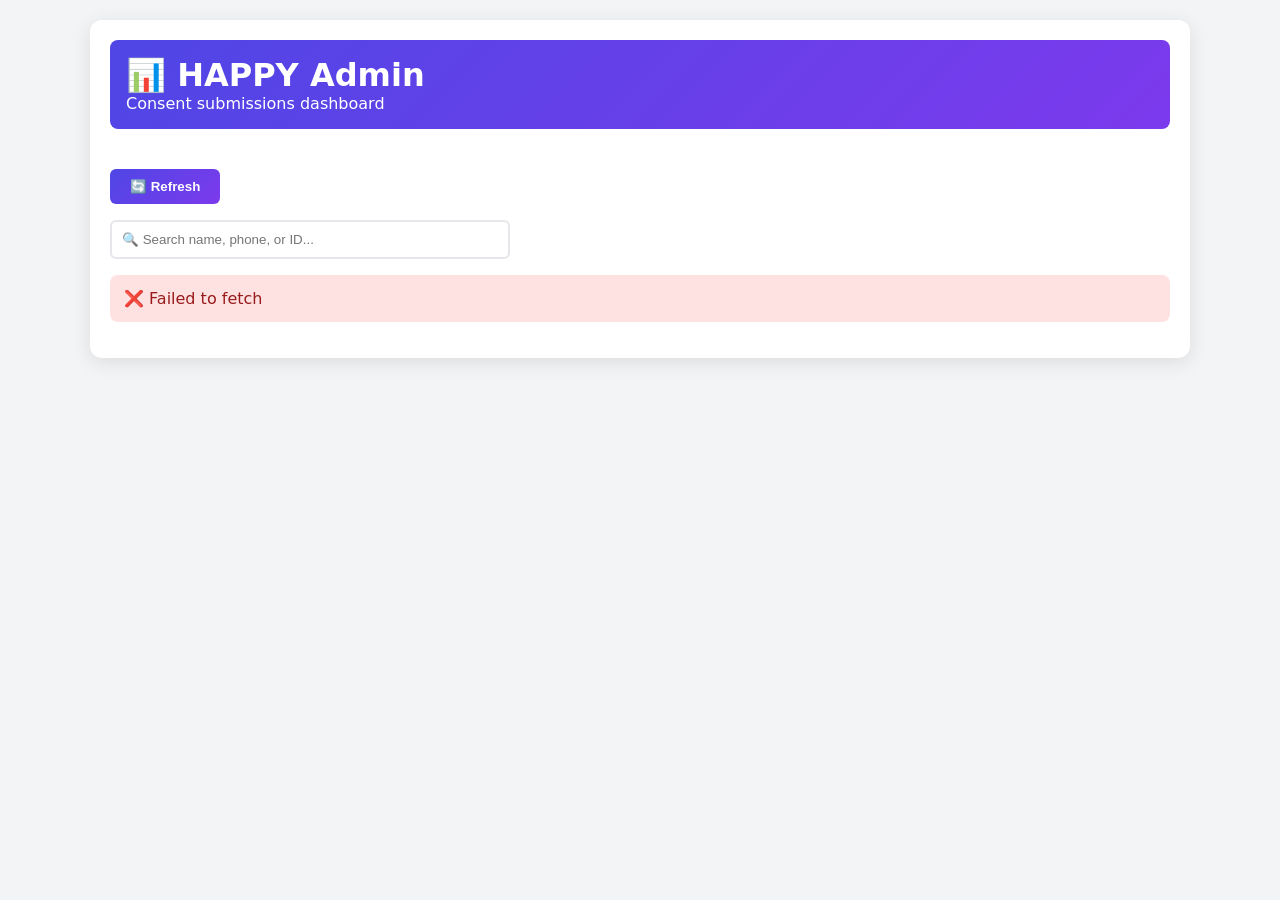
==== commit 28395eac: "Refactor admin dashboard HTML structure and styles" ====
--- a/admin.html
+++ b/admin.html
@@ -1,135 +1,68 @@
-<!doctype html>
+<!DOCTYPE html>
 <html lang="en">
 <head>
-  <meta charset="utf-8">
-  <title>HAPPY Consent Dashboard</title>
-  <meta name="viewport" content="width=device-width,initial-scale=1">
+  <meta charset="UTF-8">
+  <meta name="viewport" content="width=device-width, initial-scale=1.0">
+  <title>HAPPY Admin Dashboard</title>
   <style>
-    :root{--brand1:#4F46E5;--brand2:#7C3AED;--bg:#f9fafb}
-    body{margin:0;font-family:Inter,Arial;background:var(--bg);color:#111}
-    header{background:linear-gradient(90deg,var(--brand1),var(--brand2));color:#fff;padding:14px}
-    main{max-width:1200px;margin:16px auto;padding:0 12px}
-    .stats{display:flex;gap:12px;flex-wrap:wrap;margin-bottom:12px}
-    .stat{flex:1;min-width:140px;background:#fff;padding:12px;border-radius:10px;box-shadow:0 6px 18px rgba(15,23,42,0.06);text-align:center}
-    #search{padding:10px;border-radius:8px;border:1px solid #e6e6f0;width:320px}
-    table{width:100%;border-collapse:collapse;background:#fff;border-radius:8px;overflow:hidden}
-    th,td{padding:10px;border-bottom:1px solid #eef2ff;text-align:left}
-    thead th{background:linear-gradient(90deg,var(--brand1),var(--brand2));color:#fff;position:sticky;top:0}
-    .empty{padding:28px;text-align:center;color:#6b7280}
-    footer{margin:18px auto;text-align:center;color:#6b7280}
+    :root{--g:linear-gradient(135deg,#4F46E5,#7C3AED)}
+    *{box-sizing:border-box;margin:0;padding:0}
+    body{font-family:system-ui,sans-serif;background:#F3F4F6;padding:20px}
+    .wrap{max-width:1100px;margin:0 auto;background:#fff;border-radius:12px;padding:20px;box-shadow:0 4px 20px rgba(0,0,0,.1)}
+    .head{background:var(--g);color:#fff;padding:16px;border-radius:8px;margin-bottom:20px}
+    .stats{display:grid;grid-template-columns:repeat(4,1fr);gap:12px;margin-bottom:20px}
+    .stat{background:var(--g);color:#fff;padding:14px;border-radius:8px;text-align:center}
+    .stat b{font-size:1.8rem}
+    .filters{margin-bottom:16px}
+    .filters input{padding:10px;border:2px solid #E5E7EB;border-radius:6px;width:100%;max-width:400px}
+    table{width:100%;border-collapse:collapse}
+    th,td{padding:10px;text-align:left;border-bottom:1px solid #E5E7EB}
+    th{background:var(--g);color:#fff;position:sticky;top:0}
+    tr:hover{background:#F9FAFB}
+    .loading{text-align:center;padding:40px;color:#6B7280}
+    .error{background:#FEE2E2;color:#991B1B;padding:14px;border-radius:8px;margin-bottom:16px}
+    .refresh{background:var(--g);color:#fff;border:none;padding:10px 20px;border-radius:6px;cursor:pointer;font-weight:600;margin-bottom:16px}
+    @media(max-width:768px){table{font-size:.85rem}th,td{padding:8px}.stats{grid-template-columns:repeat(2,1fr)}}
   </style>
 </head>
 <body>
-  <header>
-    <div style="display:flex;align-items:center;justify-content:space-between">
-      <div><img src="icon-192.png" alt="" style="height:40px;vertical-align:middle" onerror="this.style.display='none'"><strong style="margin-left:8px">HAPPY Consent Dashboard</strong></div>
-      <div style="color:#fff">Contact: 📞 0270 176611 | redro@jobberman.com.gh</div>
-    </div>
-  </header>
-
-  <main>
-    <div style="display:flex;justify-content:space-between;align-items:center;margin-bottom:12px">
-      <div class="stats" style="flex:1">
-        <div class="stat"><div class="small">Total</div><h2 id="total">0</h2></div>
-        <div class="stat"><div class="small">Today</div><h2 id="today">0</h2></div>
-        <div class="stat"><div class="small">This week</div><h2 id="week">0</h2></div>
-        <div class="stat"><div class="small">This month</div><h2 id="month">0</h2></div>
-      </div>
-      <div style="display:flex;gap:8px;align-items:center">
-        <input id="search" placeholder="Search by name, phone, or ID">
-        <button id="refresh">Refresh</button>
-      </div>
-    </div>
-
-    <div style="background:#fff;border-radius:10px;padding:8px;box-shadow:0 6px 18px rgba(15,23,42,0.04)">
-      <div style="overflow:auto;max-height:62vh">
-        <table aria-label="Consent records">
-          <thead><tr><th>ID</th><th>Timestamp</th><th>Full Name</th><th>Phone</th><th>Email</th><th>Consent</th><th>Language</th></tr></thead>
-          <tbody id="tbody"><tr><td colspan="7" class="empty">Loading…</td></tr></tbody>
-        </table>
-      </div>
-    </div>
-  </main>
-
-  <footer>Read-only • Data stored in Google Sheets • Privacy policy: <a href="https://mastercardfdn.org/privacy" target="_blank">mastercardfdn.org/privacy</a></footer>
-
-<script>
-const BACKEND = 'https://script.google.com/macros/s/AKfycbwAg-ji8eLfFLlX5v6wUrTRInavhhTPbExQSqIeXDwKdct53ekRKbdcyEiUQ-W5OWFfmA/exec';
-const REFRESH_MS = 60000;
-let submissions = [];
-
-const totalEl = document.getElementById('total');
-const todayEl = document.getElementById('today');
-const weekEl = document.getElementById('week');
-const monthEl = document.getElementById('month');
-const tbody = document.getElementById('tbody');
-const search = document.getElementById('search');
-const refreshBtn = document.getElementById('refresh');
-
-async function fetchStats() {
-  try {
-    const r = await fetch(`${BACKEND}?action=getStats`, {cache:'no-store'});
-    const j = await r.json();
-    if (j.status === 'success') {
-      totalEl.textContent = j.stats.total || 0;
-      todayEl.textContent = j.stats.today || 0;
-      weekEl.textContent = j.stats.week || 0;
-      monthEl.textContent = j.stats.month || 0;
+  <div class="wrap">
+    <div class="head"><h1>📊 HAPPY Admin</h1><p>Consent submissions dashboard</p></div>
+    <div class="stats" id="stats"></div>
+    <button class="refresh" onclick="load()">🔄 Refresh</button>
+    <div class="filters"><input type="text" id="q" placeholder="🔍 Search name, phone, or ID..." oninput="filter()"></div>
+    <div id="out"></div>
+  </div>
+  <script>
+    // ✅ YOUR PERMANENT WEB APP URL - PRE-INSERTED
+    const API='https://script.google.com/macros/s/AKfycbwOJGkeb5cUERtNF0UVAoljCzZE6wnTSrk4lpzQtDzYXgpyhiZWhdUXph7OdrbAbf9l/exec';
+    let data=[];
+    async function load(){
+      try{
+        const s=await fetch(API+'?action=getStats').then(r=>r.json());
+        if(s.status==='success'){
+          document.getElementById('stats').innerHTML=`
+            <div class="stat"><b>${s.stats.total}</b><div>Total</div></div>
+            <div class="stat"><b>${s.stats.today}</b><div>Today</div></div>
+            <div class="stat"><b>${s.stats.week}</b><div>Week</div></div>
+            <div class="stat"><b>${s.stats.month}</b><div>Month</div></div>`;
+        }
+        const r=await fetch(API+'?action=getSubmissions').then(r=>r.json());
+        if(r.status==='success'){data=r.data;render(data);}
+      }catch(e){document.getElementById('out').innerHTML=`<p class="error">❌ ${e.message}</p>`;}
     }
-  } catch (e) { console.warn('Stats error', e); }
-}
-
-async function fetchSubmissions() {
-  try {
-    const r = await fetch(`${BACKEND}?action=getSubmissions`, {cache:'no-store'});
-    const j = await r.json();
-    if (j.status === 'success' && Array.isArray(j.data)) {
-      submissions = j.data.map(normalize);
-      render();
-    } else {
-      tbody.innerHTML = `<tr><td colspan="7" class="empty">No records</td></tr>`;
+    function render(rows){
+      if(!rows.length){document.getElementById('out').innerHTML='<p class="loading">No submissions yet</p>';return;}
+      document.getElementById('out').innerHTML=`<table><thead><tr><th>ID</th><th>Time</th><th>Name</th><th>Phone</th><th>Email</th><th>Consent</th></tr></thead><tbody>
+        ${rows.map(r=>`<tr><td><b>${r['Submission ID']}</b></td><td>${new Date(r['Timestamp']).toLocaleString()}</td><td>${r['Full Name']}</td><td>${r['Phone']}</td><td>${r['Email']||'-'}</td><td>${r['Consent']}</td></tr>`).join('')}
+      </tbody></table>`;
     }
-  } catch (e) {
-    console.error('Fetch error', e);
-    tbody.innerHTML = `<tr><td colspan="7" class="empty">Network error</td></tr>`;
-  }
-}
-
-function normalize(row) {
-  return {
-    id: row['Submission ID'] || row['SubmissionId'] || row[0] || '',
-    timestamp: (row['Timestamp'] || row[1] || '').toString(),
-    name: row['Full Name'] || row['FullName'] || row[2] || '',
-    phone: row['Phone'] || row[3] || '',
-    email: row['Email'] || row[4] || '',
-    consent: row['Consent'] || row[5] || '',
-    language: row['Language'] || row[6] || ''
-  };
-}
-
-function render() {
-  const q = (search.value || '').trim().toLowerCase();
-  const filtered = q ? submissions.filter(s => (s.name||'').toLowerCase().includes(q) || (s.phone||'').toLowerCase().includes(q) || (s.id||'').toLowerCase().includes(q)) : submissions;
-  if (!filtered.length) { tbody.innerHTML = `<tr><td colspan="7" class="empty">No matching records</td></tr>`; return; }
-  tbody.innerHTML = filtered.map(r => `<tr>
-    <td>${escapeHtml(r.id)}</td>
-    <td>${escapeHtml(r.timestamp)}</td>
-    <td>${escapeHtml(r.name)}</td>
-    <td>${escapeHtml(r.phone)}</td>
-    <td>${escapeHtml(r.email)}</td>
-    <td>${escapeHtml(r.consent)}</td>
-    <td>${escapeHtml(r.language)}</td>
-  </tr>`).join('');
-}
-
-function escapeHtml(s){ if (s==null) return ''; return String(s).replace(/[&<>"']/g,c=>({'&':'&amp;','<':'&lt;','>':'&gt;','"':'&quot;',"'":'&#39;'}[c])); }
-
-search.addEventListener('input', () => render());
-refreshBtn.addEventListener('click', () => manualRefresh());
-
-async function manualRefresh(){ refreshBtn.disabled=true; refreshBtn.textContent='Refreshing…'; await Promise.all([fetchStats(), fetchSubmissions()]); refreshBtn.disabled=false; refreshBtn.textContent='Refresh'; }
-
-(async function init(){ await Promise.all([fetchStats(), fetchSubmissions()]); setInterval(()=>{ fetchStats(); fetchSubmissions(); }, REFRESH_MS); })();
-</script>
+    function filter(){
+      const q=document.getElementById('q').value.toLowerCase();
+      render(data.filter(r=>Object.values(r).some(v=>String(v).toLowerCase().includes(q))));
+    }
+    load();
+    setInterval(load,60000);
+  </script>
 </body>
 </html>
